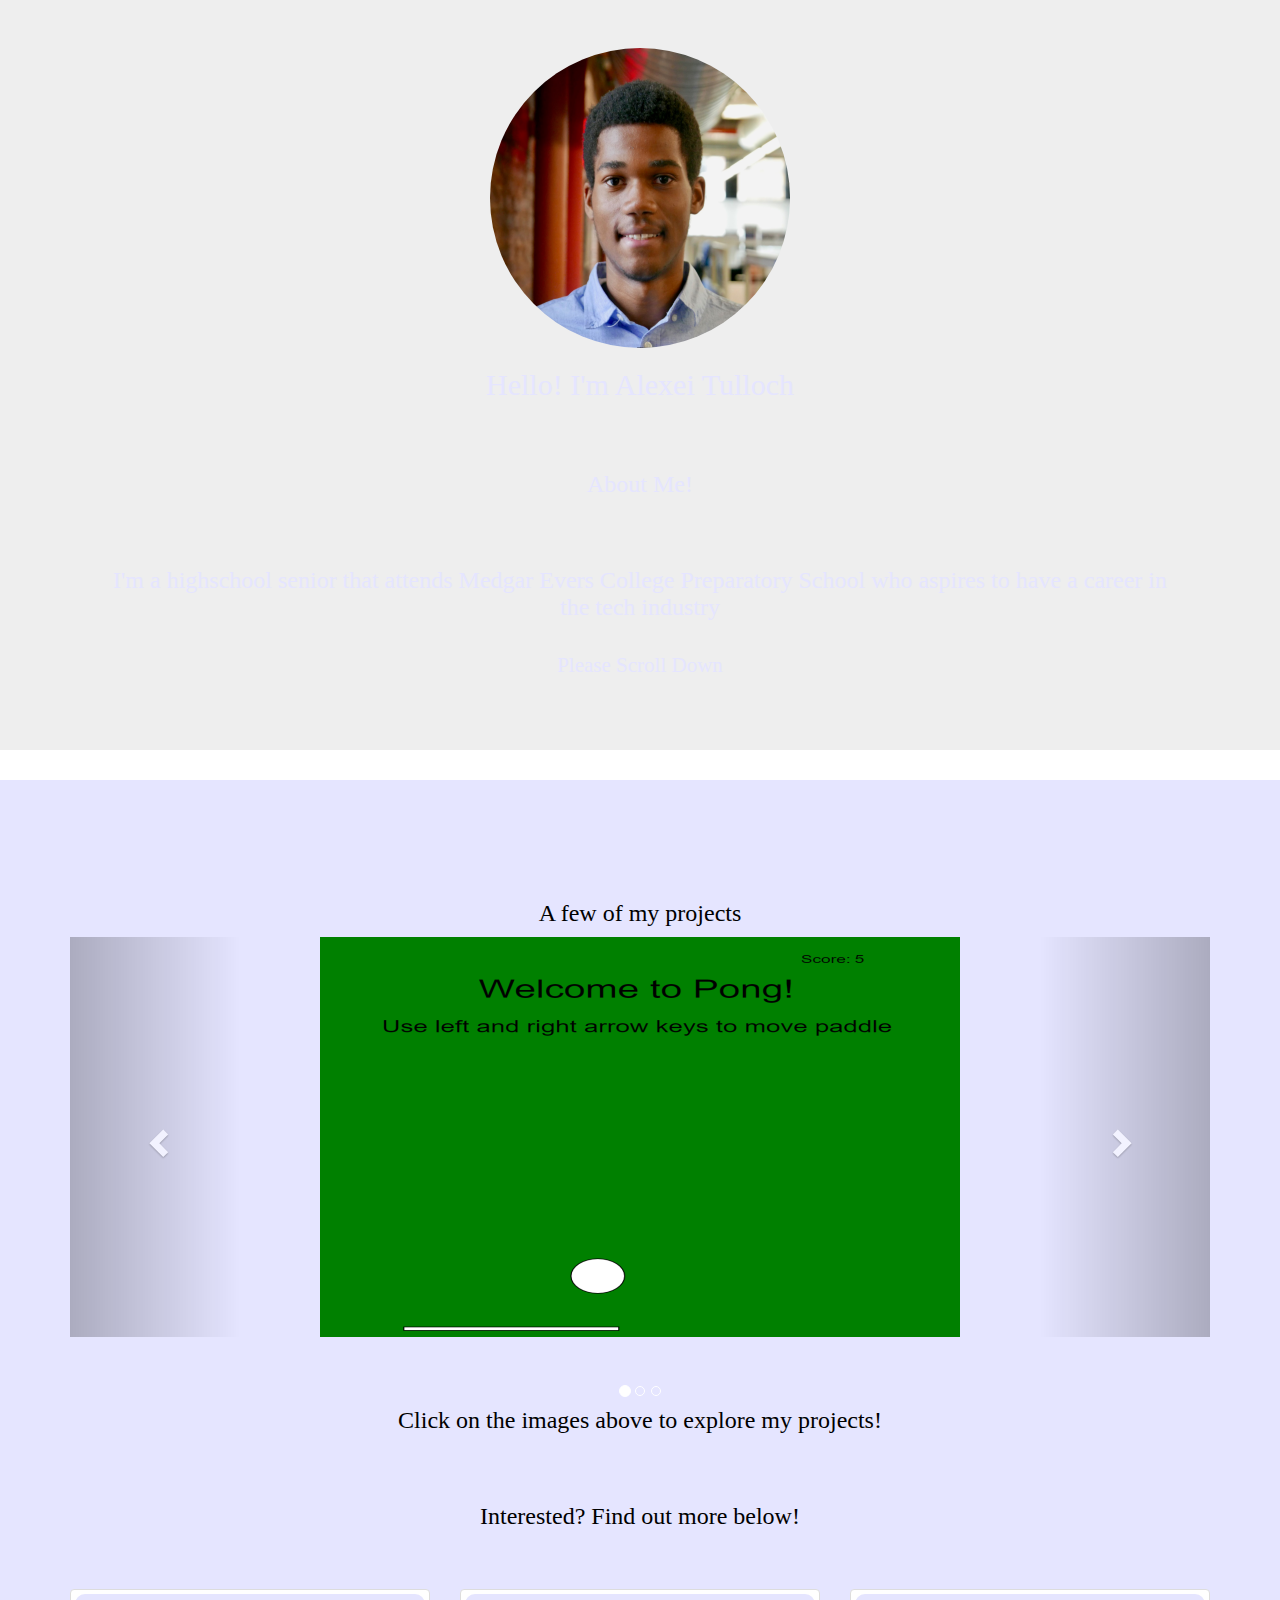
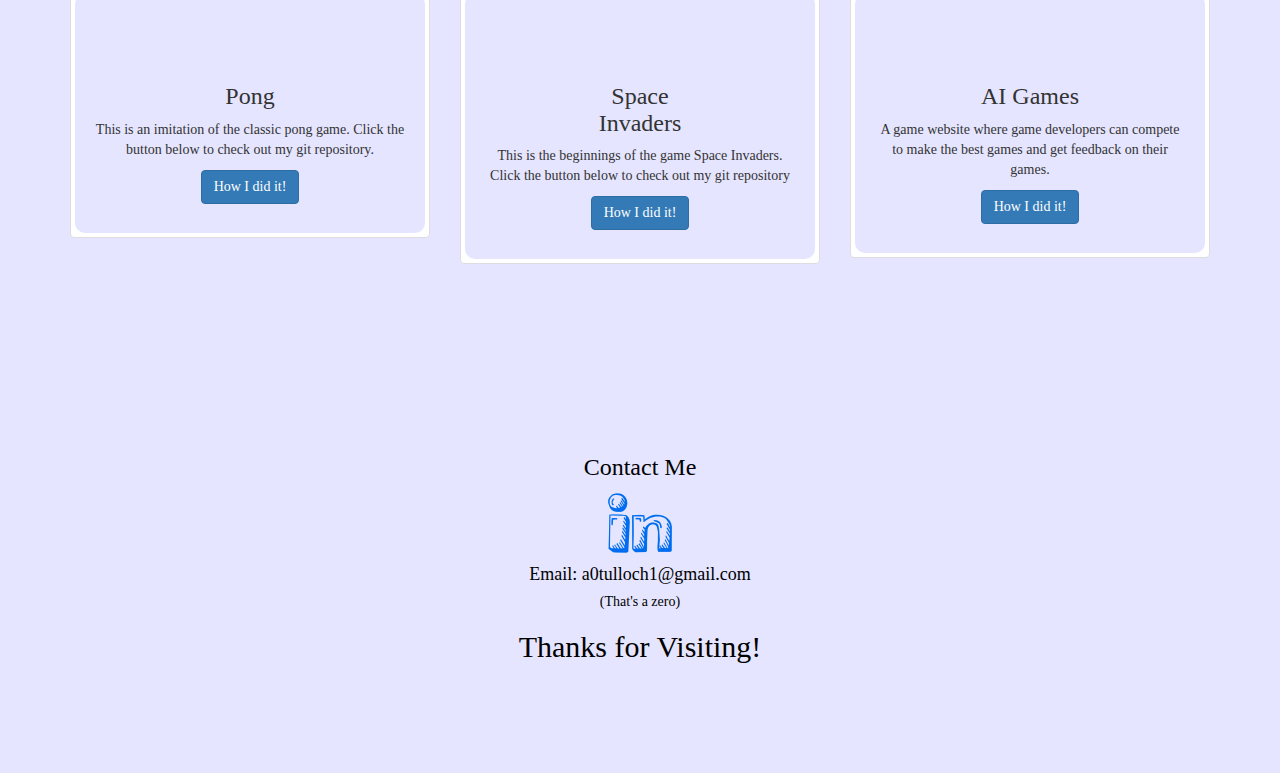
==== index.html @ 7e97834d "Update index.html" ====
<!DOCTYPE html>
<html lang="en">
<head>
    <meta charset="UTF-8">
    <meta name="viewport" content="width=device-width, initial-scale=1.0">
    <meta http-equiv="X-UA-Compatible" content="ie=edge">
    <title>Alexei Tulloch</title>
    <link rel="icon" href="assets/check.png">
    



</head>
<body>
  <link rel="stylesheet" href="main.css">
  <link rel="stylesheet" href="animate.css">
  <link rel="stylesheet" href="https://fonts.googleapis.com/css?family=Permanent+Marker|Plaster">

  <link rel="stylesheet" href="https://maxcdn.bootstrapcdn.com/bootstrap/3.3.7/css/bootstrap.min.css">
    <div class="jumbotron">
        
<div class="first1">
    <div class="container">
  <img src="assets/Capture4.PNG" class="img-circle" alt="My wonderful face" width="300" height="300">
        </div> 
  
   <h2>Hello! I'm Alexei Tulloch</h2>

  
  <!-- <p><a class="btn btn-primary btn-lg" href="#" role="button">Learn more</a></p> -->

  <h3>About Me!</h3>
  <h3>I'm a highschool senior that attends Medgar Evers College Preparatory School who aspires to have a career in the tech industry</h3>
  
  <br>
  <p>Please Scroll Down</p>
   </div> 
</div>
<div class="first">
        <h3> A few of my projects</h3>
        
    <div class="container" >
   
  <div id="myCarousel" class="carousel slide" data-ride="carousel" >
    <!-- Indicators -->
    <ol class="carousel-indicators">
      <li data-target="#myCarousel" data-slide-to="0" class="active"></li>
      <li data-target="#myCarousel" data-slide-to="1"></li>
      <li data-target="#myCarousel" data-slide-to="2"></li>
    </ol>

    <!-- Wrapper for slides -->
    <div class="carousel-inner" >
      <div class="item active" >
          <a href="alexei-pong/index.html" target="blank">
                <img src="assets/pong2.PNG" alt="Awesome Work #1" style="width:640px;height:400px; margin: auto">
            </a>
      </div>

      <div class="item">
          <a href="alexei-spaceinvaders/space.html" target="blank">
        <img src="assets/spaceinvaders1.PNG" alt="Awesome Work #2" style="width:640px;height:400px; margin: auto">
        </a>
      </div>
    
      <div class="item">
          <a href="https://alexeiasc4.github.io/demo/" target="blank">
        <img src="assets/aigames.PNG" alt="Awesome Work #3" style="width:640px;height:400px; margin: auto">
        </a>
      </div>
      <a class="left carousel-control" href="#myCarousel" data-slide="prev">
      <span class="glyphicon glyphicon-chevron-left"></span>
      <span class="sr-only">Previous</span>
    </a>
    <a class="right carousel-control" href="#myCarousel" data-slide="next">
      <span class="glyphicon glyphicon-chevron-right"></span>
      <span class="sr-only">Next</span>
    </a>
    </div>
    <h3>Click on the images above to explore my projects!</h3>
    </div>
    <div class="first2">
        <h3>Interested? Find out more below!</h3>
    </div>
    <div class="row">
  <div class="col-sm-4">
    <div class="thumbnail">
      
      <div class="caption">
        <h3>Pong</h3>
        <p>This is an imitation of the classic pong game. Click the button below to check out my git repository.</p>
        <p><a href="https://github.com/alexeiASC4/alexeiASC/tree/master/alexei-pong" class="btn btn-primary" role="button" target="blank">How I did it!</a></p>
      </div>
    </div>
  </div>

  <div class="col-sm-4">
    <div class="thumbnail">
      
      <div class="caption">
        <h3>Space Invaders </h3>
        <p>This is the beginnings of the game Space Invaders. Click the button below to check out my git repository</p>
        <p><a href="https://github.com/alexeiASC4/alexeiASC/tree/master/alexei-spaceinvaders" class="btn btn-primary" role="button" target="blank">How I did it!</a></p>
      </div>
    </div>
  </div>

  <div class="col-sm-4">
    <div class="thumbnail">
      
      <div class="caption">
        <h3>AI Games</h3>
        <p>A game website where game developers can compete to make the best games and get feedback on their games.</p>
        <p><a href="https://github.com/alexeiASC4/demo" class="btn btn-primary" role="button" target="blank">How I did it!</a></p>
      </div>
    </div>
  </div>

</div>

     <div class="second">
         <h3>Contact Me</h3>
         <a href="https://www.linkedin.com/in/alexei-tulloch-neversettle/" target="blank">
         <img src="assets/linkedin.png"></a>
         <h4>Email: a0tulloch1@gmail.com </h4>
         <h5>(That's a zero)           </h5>
         
          <div class="box">
  <div class="text animated rubberBand"><h2>Thanks for Visiting!</h2></div>
</div>

     </div>
<!-- jQuery library -->
<script src="https://ajax.googleapis.com/ajax/libs/jquery/3.2.1/jquery.min.js"></script>

<!-- Latest compiled JavaScript -->
<script src="https://maxcdn.bootstrapcdn.com/bootstrap/3.3.7/js/bootstrap.min.js"></script>
</body>
</html>
---- main.css ----
.jumbotron{
    text-align:center;
    font-family: 'Permanent Marker', cursive;
    
    color:white; 
   
}
.first{
    font-family: 'Permanent Marker', cursive;
    text-align: center;
    background-color: #E5E5FF;
    padding-top:50px;
    text-align: center;
    margin-bottom: 100px;
    color:black;
}
.first1{
    
    background-image: url("https://68.media.tumblr.com/c6e37502d4da22a4761c9f3263a43c32/tumblr_nj76ot5V451tcuj64o1_400.gif");
    color:#E5E5FF;
    padding-top:50px;
    padding-bottom:50px;
     margin-top:-50px; 
    margin-bottom: -93px;  
    background-size: cover;
    text-align: center;
    padding-bottom:100px;

}
.second{
     
    padding-top:100px;
    background-color: #E5E5FF;
    color:black;
    
    
}


html{
    background-color: #E5E5FF;
}
h3{
    padding-top:50px;
    padding-left:100px;
    padding-right:100px;
}



.first2{
    padding-bottom: 50px;
    color:black;
}
.caption{
    background-color:#E5E5FF;
    border: 10px solid #E5E5FF;
    border-radius: 10px;
}
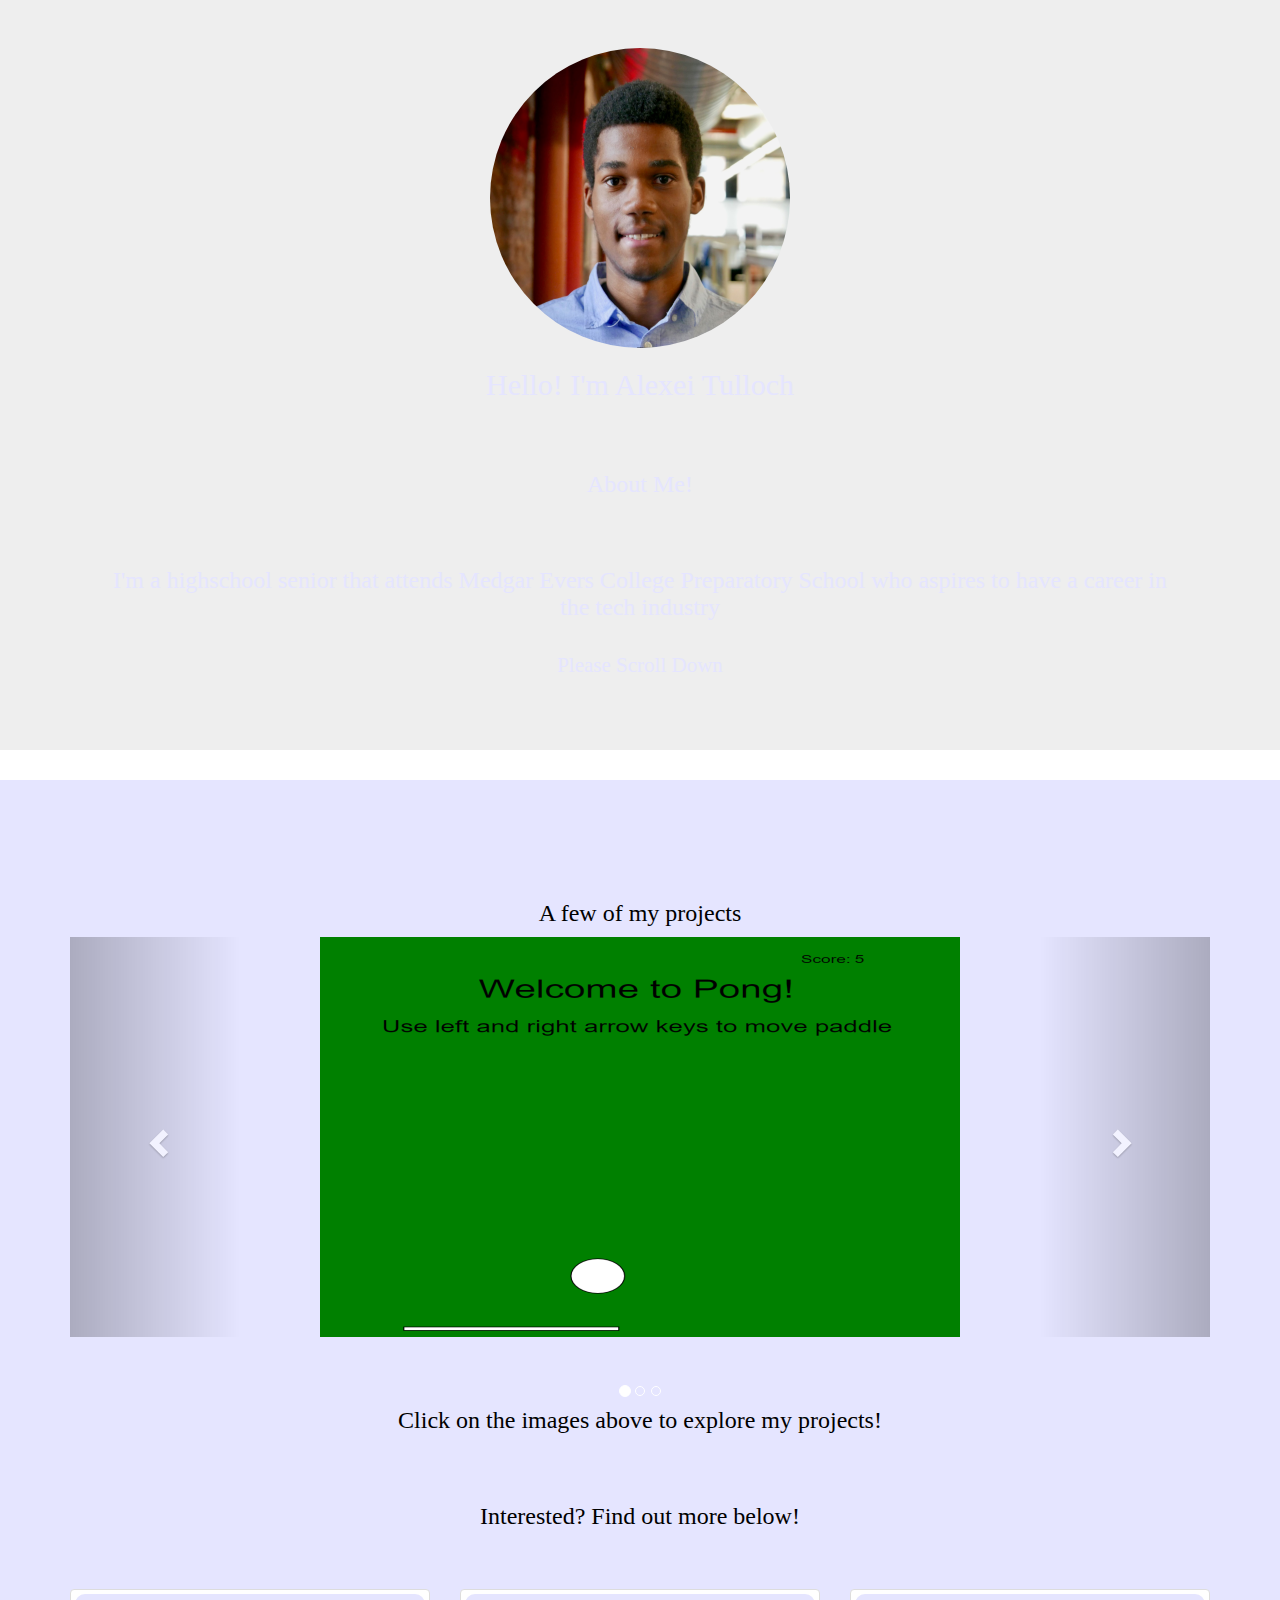
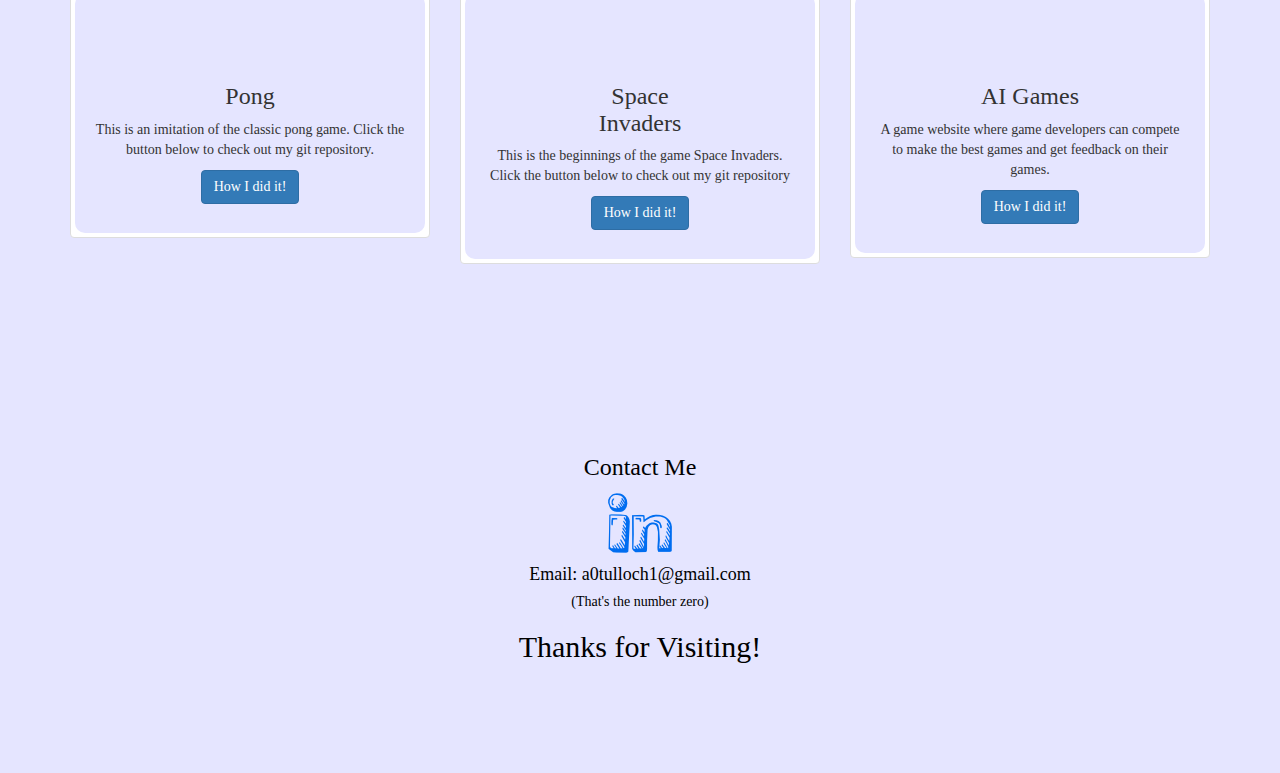
==== commit fe400dd0: "Update index.html" ====
--- a/index.html
+++ b/index.html
@@ -123,7 +123,7 @@
          <a href="https://www.linkedin.com/in/alexei-tulloch-neversettle/" target="blank">
          <img src="assets/linkedin.png"></a>
          <h4>Email: a0tulloch1@gmail.com </h4>
-         <h5>(That's a zero)           </h5>
+         <h5>(That's the number zero)           </h5>
          
           <div class="box">
   <div class="text animated rubberBand"><h2>Thanks for Visiting!</h2></div>
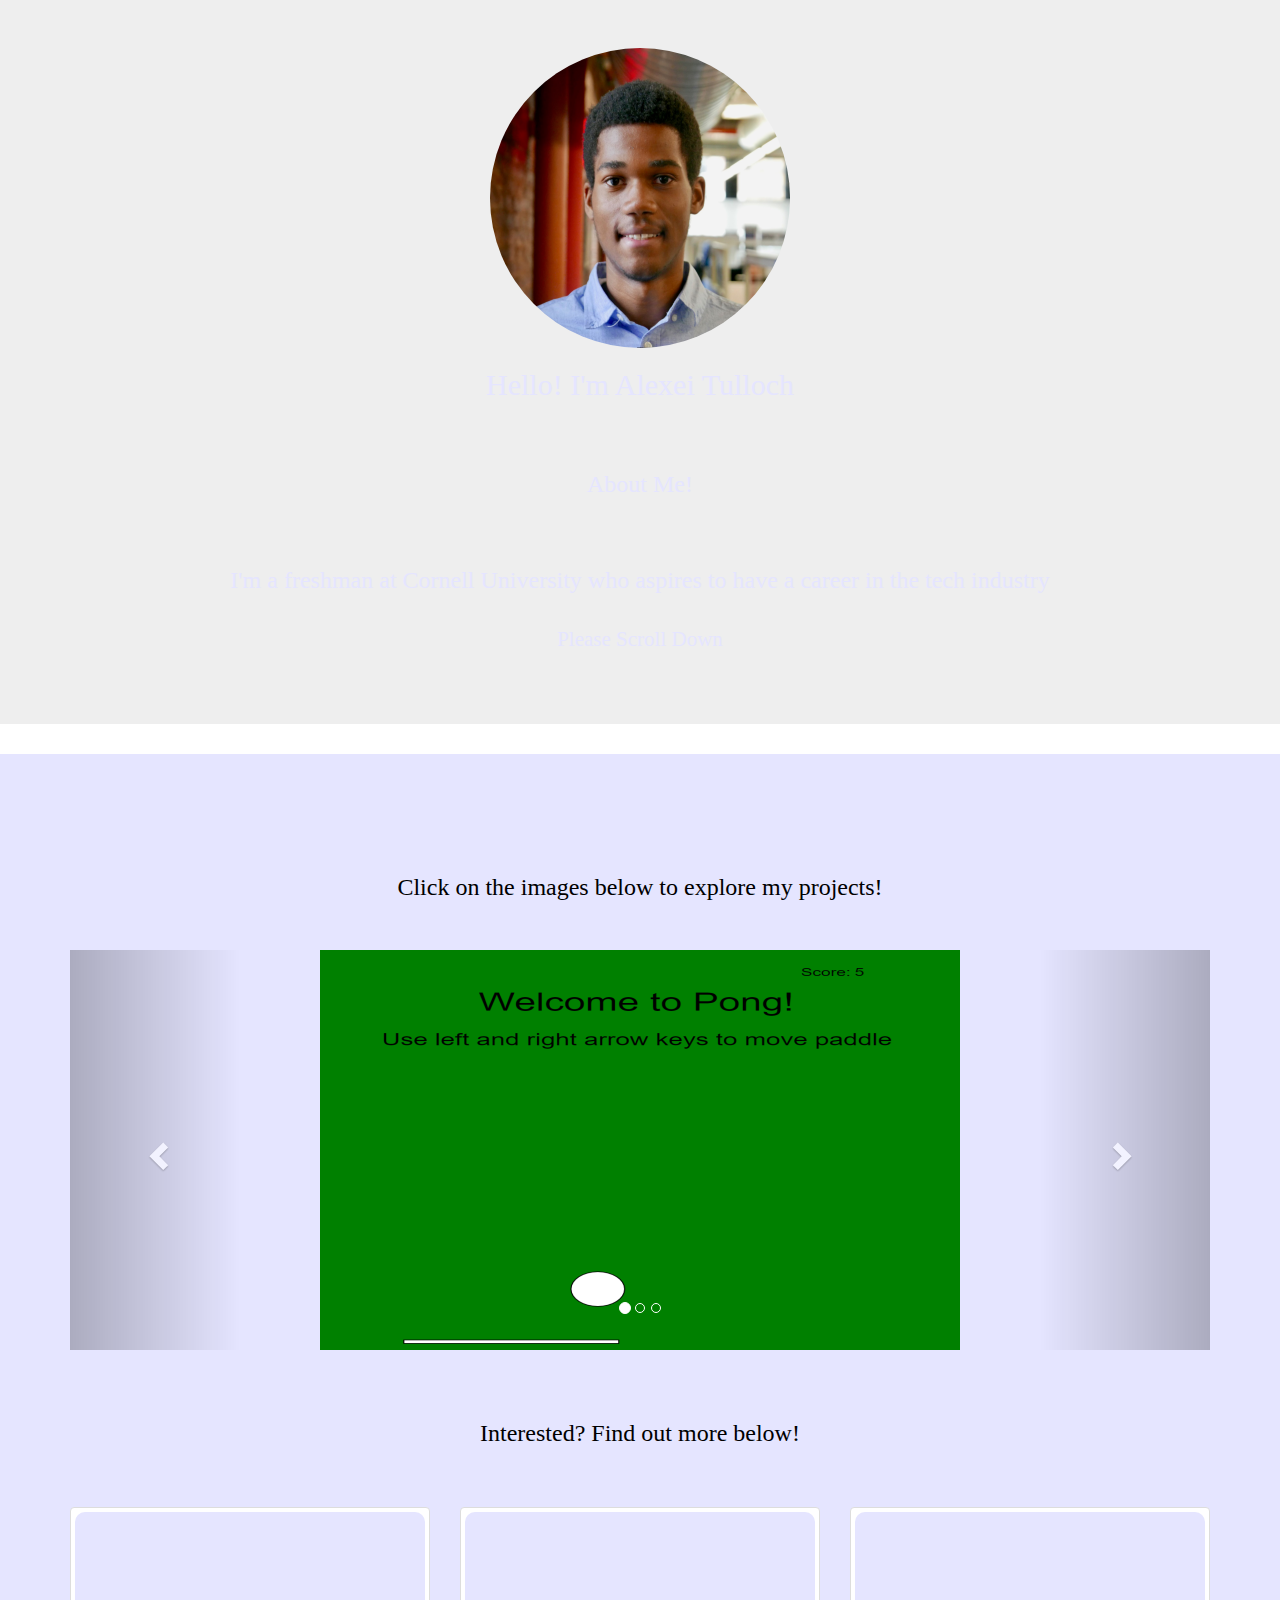
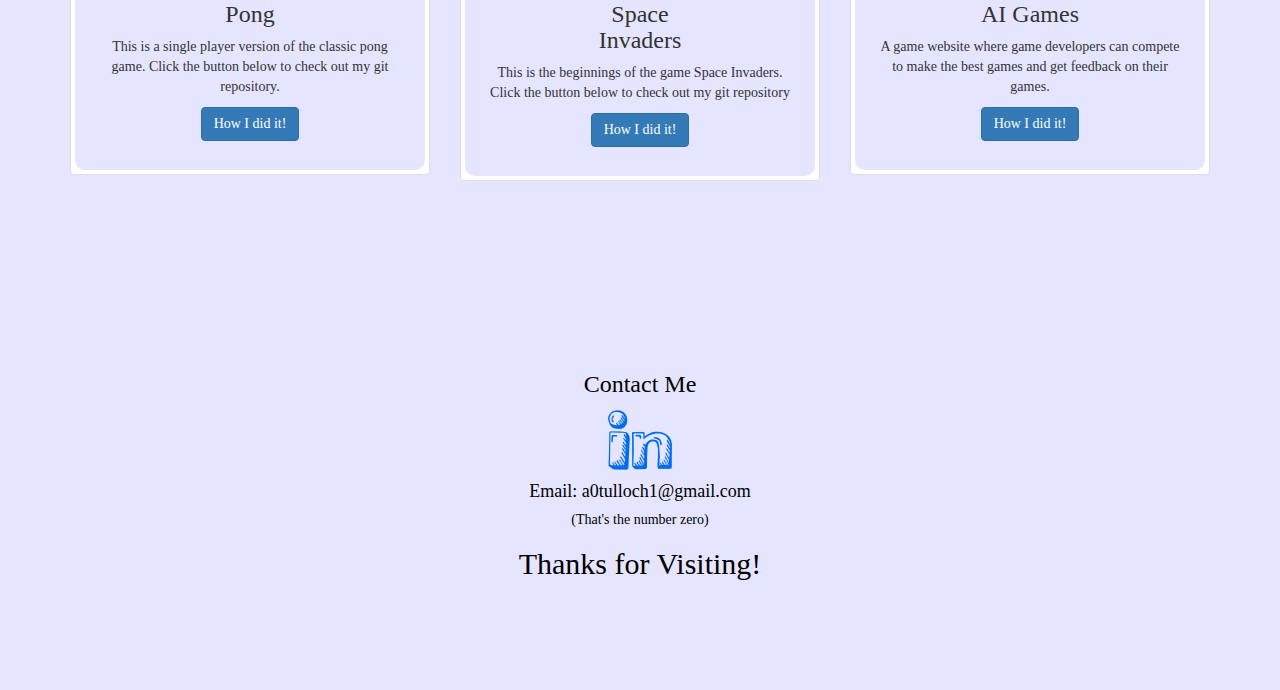
==== commit 9573a3bb: "changed hs to college and a minor revision" ====
--- a/index.html
+++ b/index.html
@@ -30,15 +30,16 @@
   <!-- <p><a class="btn btn-primary btn-lg" href="#" role="button">Learn more</a></p> -->
 
   <h3>About Me!</h3>
-  <h3>I'm a highschool senior that attends Medgar Evers College Preparatory School who aspires to have a career in the tech industry</h3>
+  <h3>I'm a freshman at Cornell University who aspires to have a career in the tech industry</h3>
   
   <br>
   <p>Please Scroll Down</p>
    </div> 
 </div>
 <div class="first">
-        <h3> A few of my projects</h3>
-        
+        <h3>Click on the images below to explore my projects!</h3>
+        <br>
+        <br>
     <div class="container" >
    
   <div id="myCarousel" class="carousel slide" data-ride="carousel" >
@@ -77,7 +78,7 @@
       <span class="sr-only">Next</span>
     </a>
     </div>
-    <h3>Click on the images above to explore my projects!</h3>
+
     </div>
     <div class="first2">
         <h3>Interested? Find out more below!</h3>
@@ -88,7 +89,7 @@
       
       <div class="caption">
         <h3>Pong</h3>
-        <p>This is an imitation of the classic pong game. Click the button below to check out my git repository.</p>
+        <p>This is a single player version of the classic pong game. Click the button below to check out my git repository.</p>
         <p><a href="https://github.com/alexeiASC4/alexeiASC/tree/master/alexei-pong" class="btn btn-primary" role="button" target="blank">How I did it!</a></p>
       </div>
     </div>
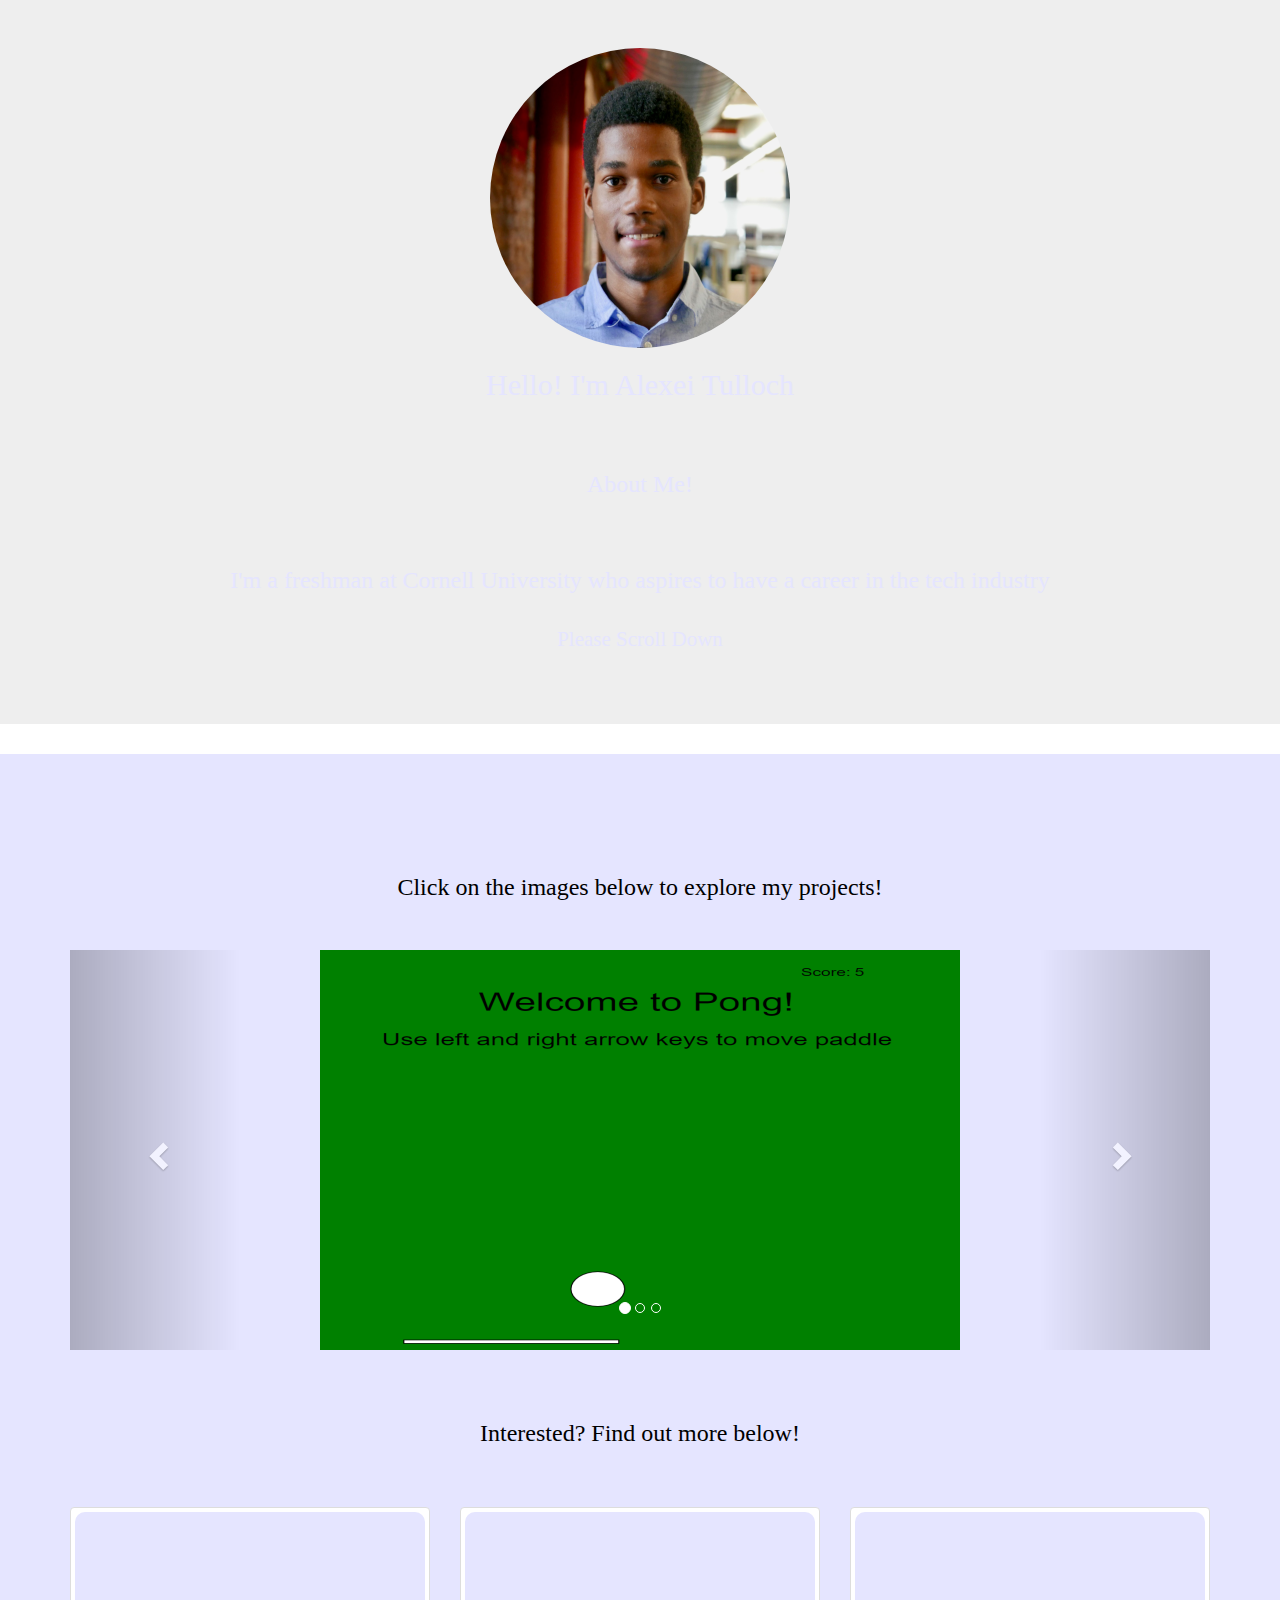
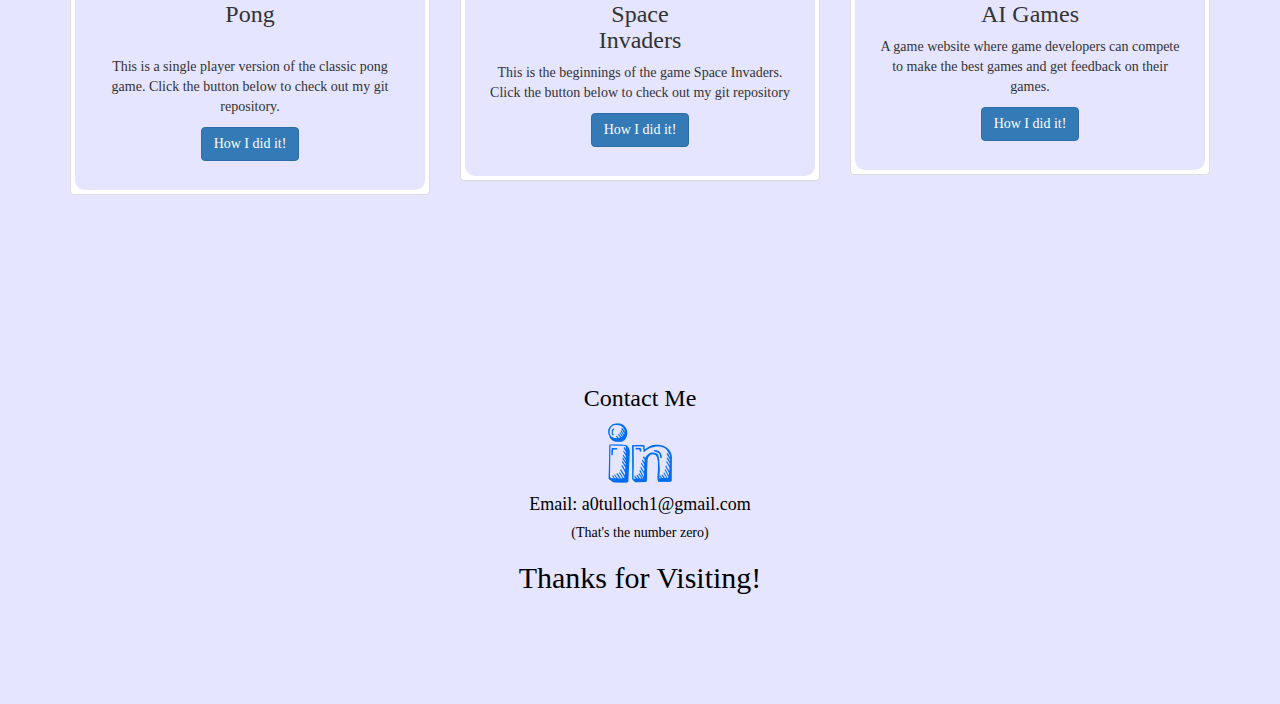
==== commit 1d53d282: "Added line break" ====
--- a/index.html
+++ b/index.html
@@ -89,6 +89,7 @@
       
       <div class="caption">
         <h3>Pong</h3>
+          <br>
         <p>This is a single player version of the classic pong game. Click the button below to check out my git repository.</p>
         <p><a href="https://github.com/alexeiASC4/alexeiASC/tree/master/alexei-pong" class="btn btn-primary" role="button" target="blank">How I did it!</a></p>
       </div>
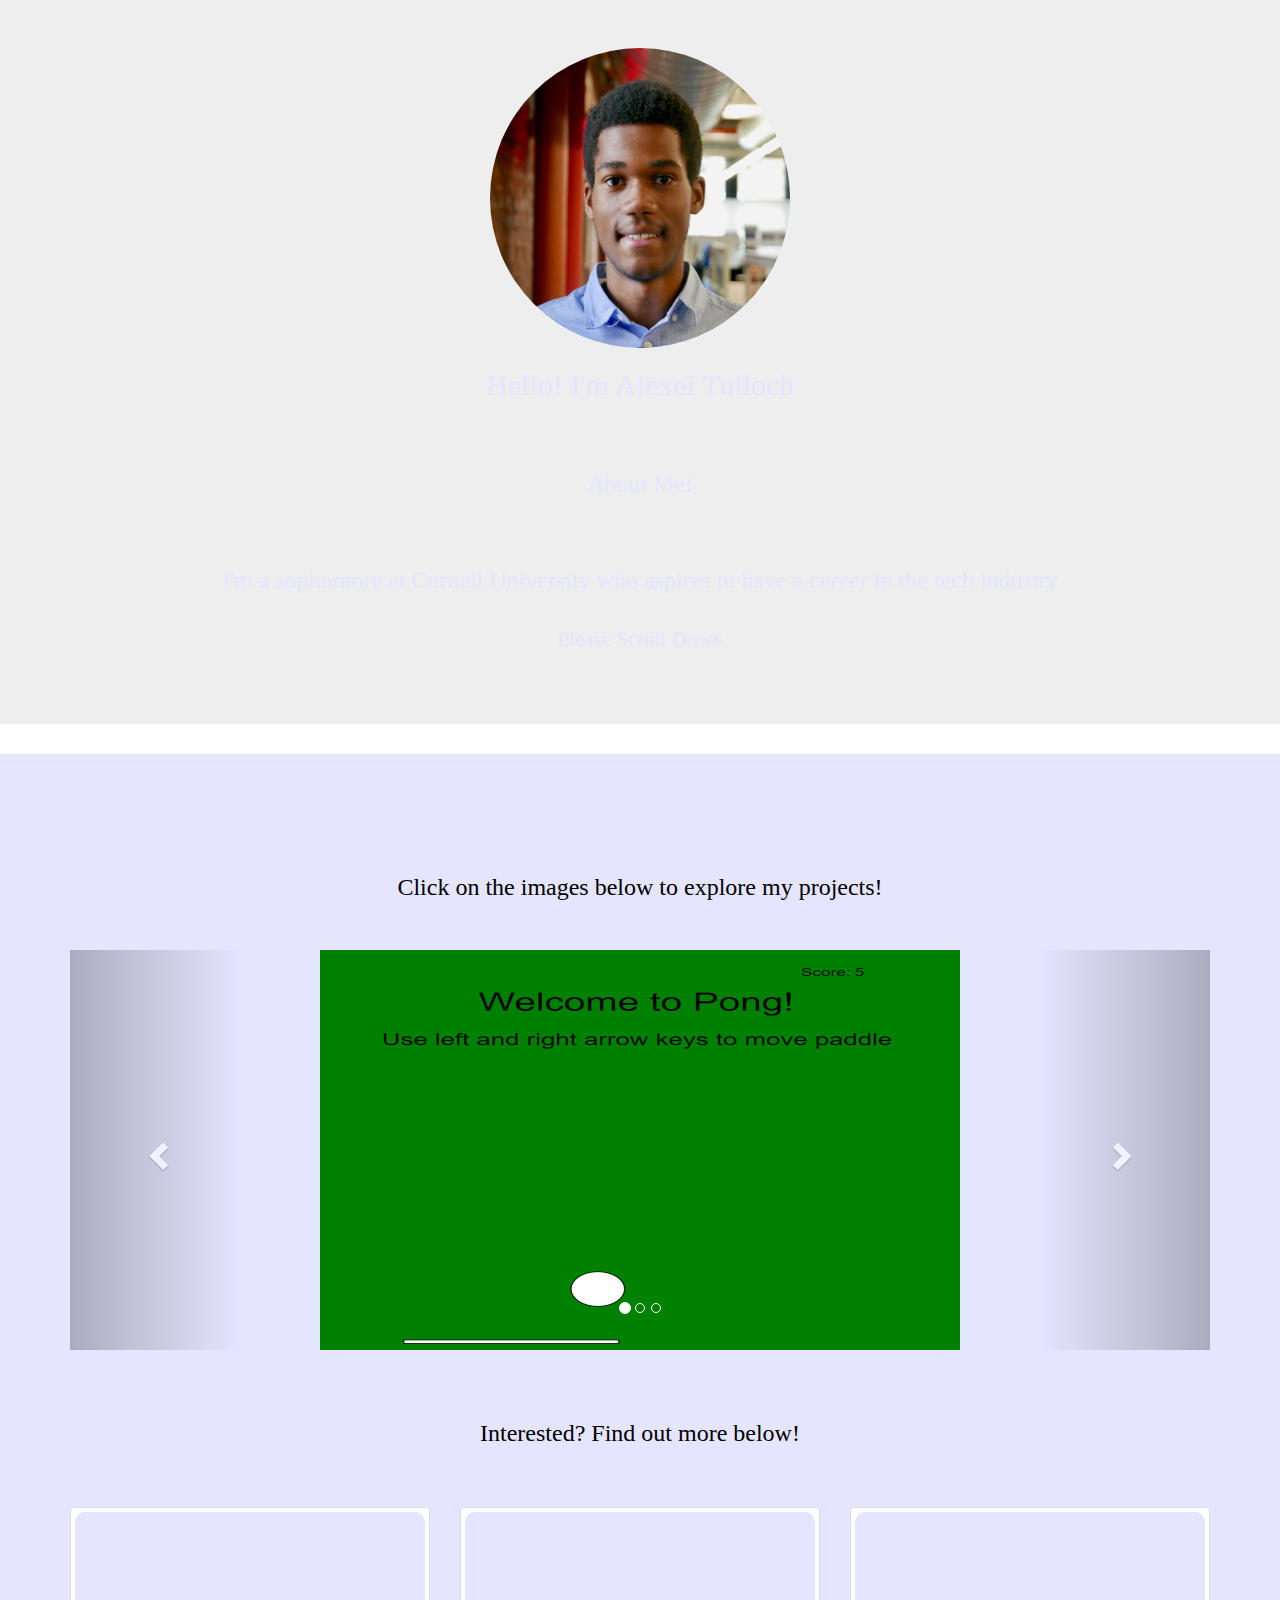
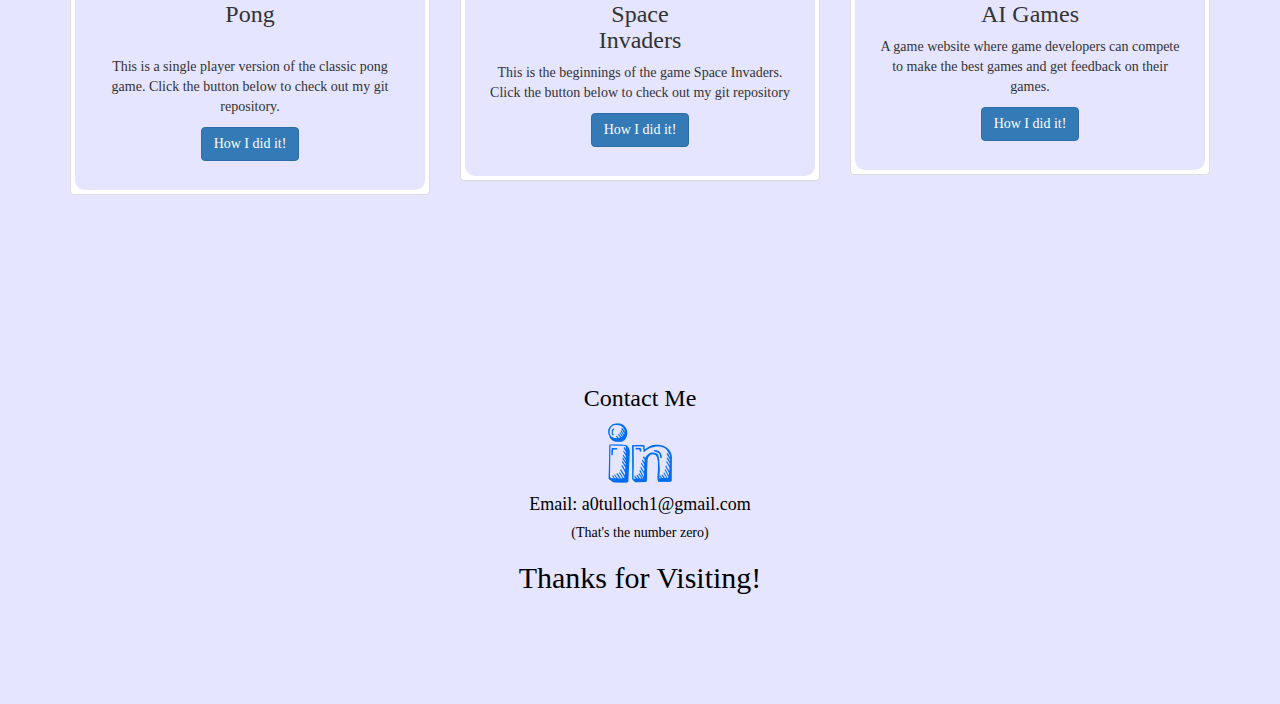
==== commit 2fffd5e5: "Update index.html" ====
--- a/index.html
+++ b/index.html
@@ -30,7 +30,7 @@
   <!-- <p><a class="btn btn-primary btn-lg" href="#" role="button">Learn more</a></p> -->
 
   <h3>About Me!</h3>
-  <h3>I'm a freshman at Cornell University who aspires to have a career in the tech industry</h3>
+  <h3>I'm a sophomore at Cornell University who aspires to have a career in the tech industry</h3>
   
   <br>
   <p>Please Scroll Down</p>
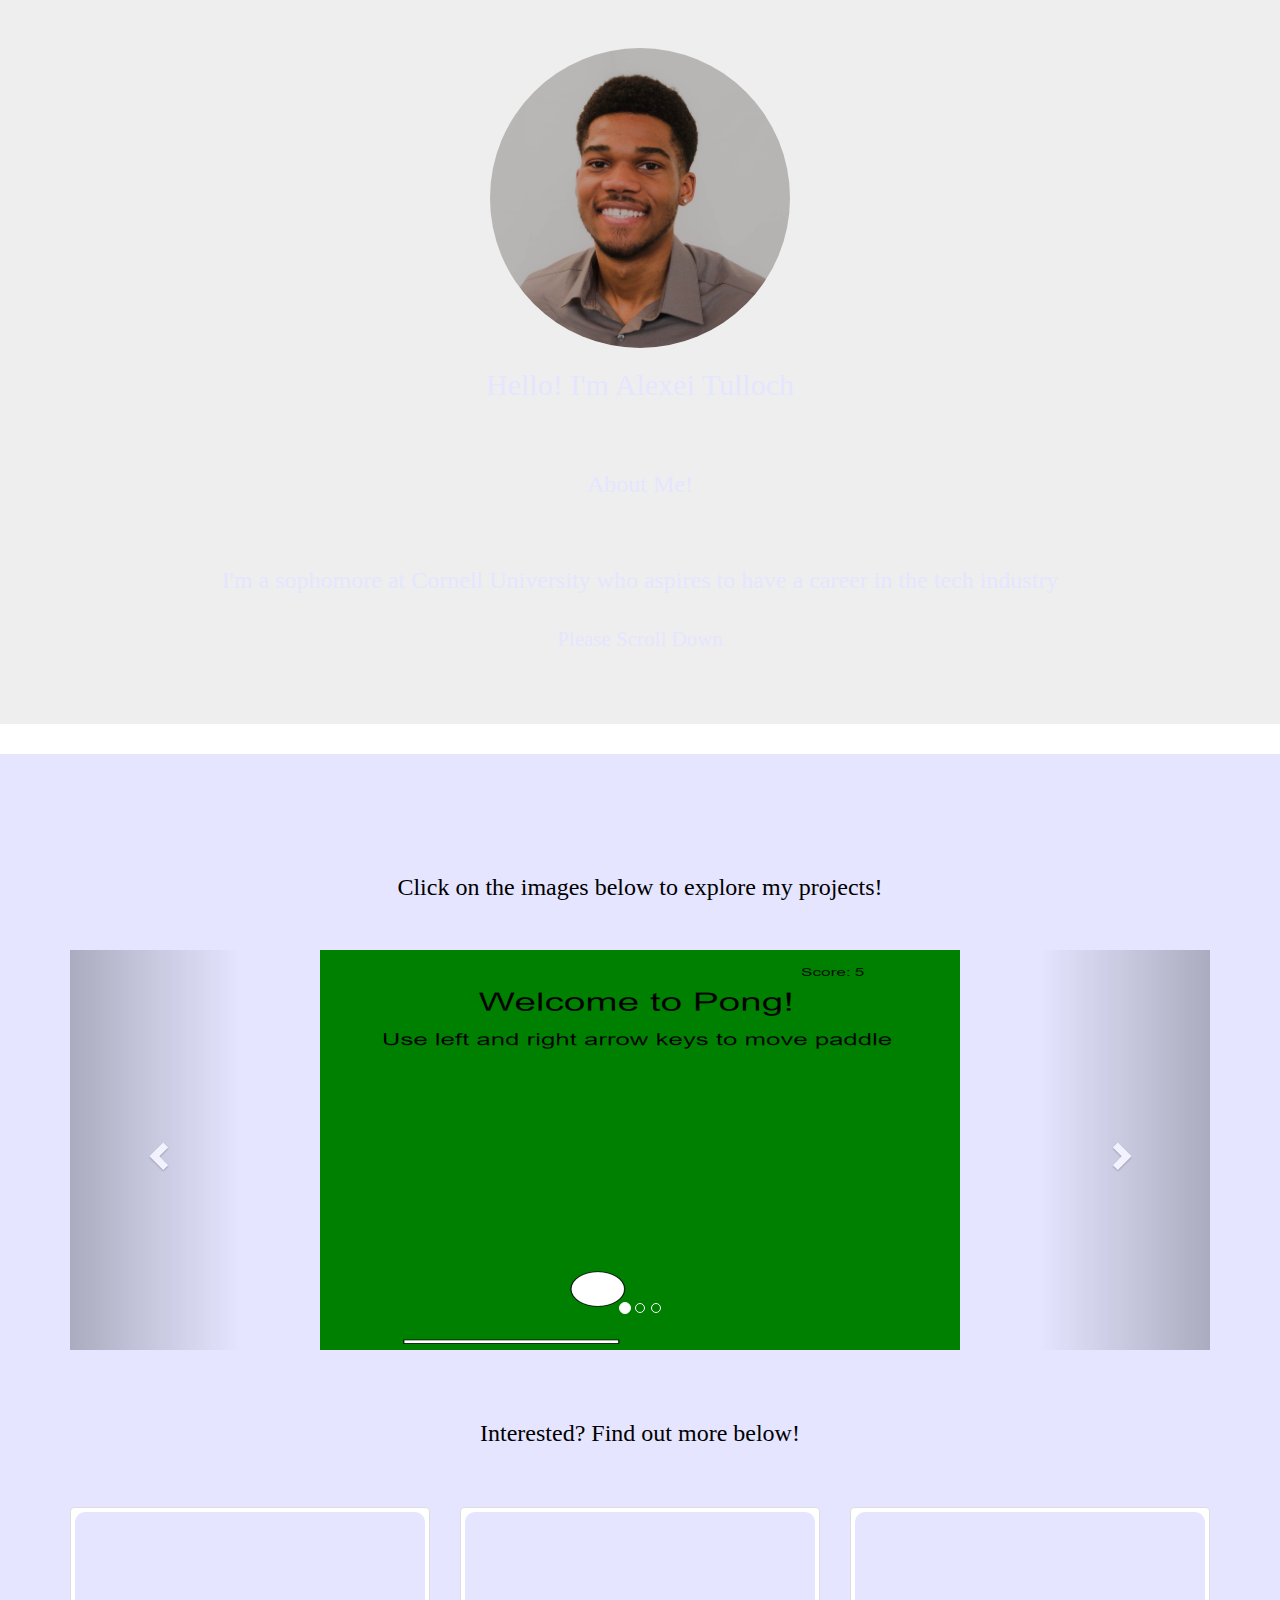
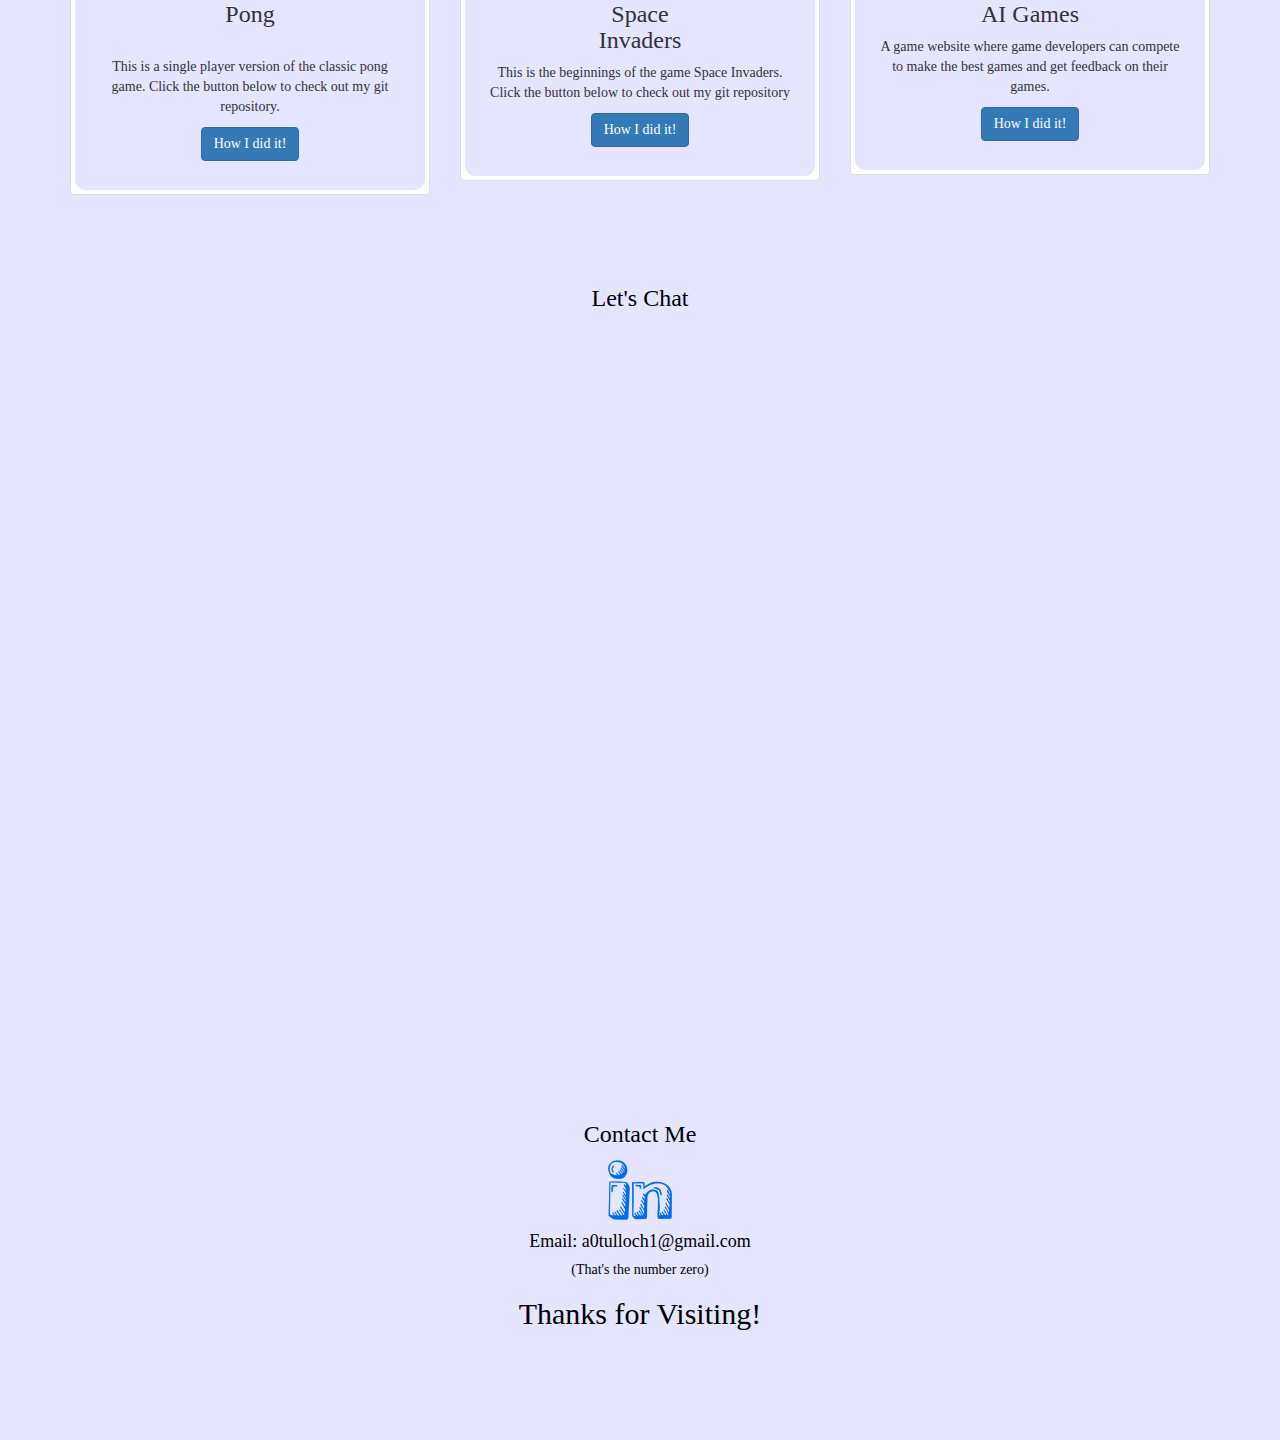
==== commit 2bc22fda: "changed page icon, my image, and added calendly" ====
--- a/index.html
+++ b/index.html
@@ -5,7 +5,7 @@
     <meta name="viewport" content="width=device-width, initial-scale=1.0">
     <meta http-equiv="X-UA-Compatible" content="ie=edge">
     <title>Alexei Tulloch</title>
-    <link rel="icon" href="assets/check.png">
+    <link rel="icon" href="assets/logo.png">
     
 
 
@@ -21,7 +21,7 @@
         
 <div class="first1">
     <div class="container">
-  <img src="assets/Capture4.PNG" class="img-circle" alt="My wonderful face" width="300" height="300">
+  <img src="assets/myrealimage.jpg" class="img-circle" alt="My wonderful face" width="300" height="300">
         </div> 
   
    <h2>Hello! I'm Alexei Tulloch</h2>
@@ -119,6 +119,11 @@
   </div>
 
 </div>
+<h3>Let's Chat</h3>
+<!-- Calendly inline widget begin -->
+<div class="calendly-inline-widget" data-url="https://calendly.com/alexeitulloch" style="min-width:320px;height:630px;"></div>
+<script type="text/javascript" src="https://assets.calendly.com/assets/external/widget.js"></script>
+<!-- Calendly inline widget end -->
 
      <div class="second">
          <h3>Contact Me</h3>
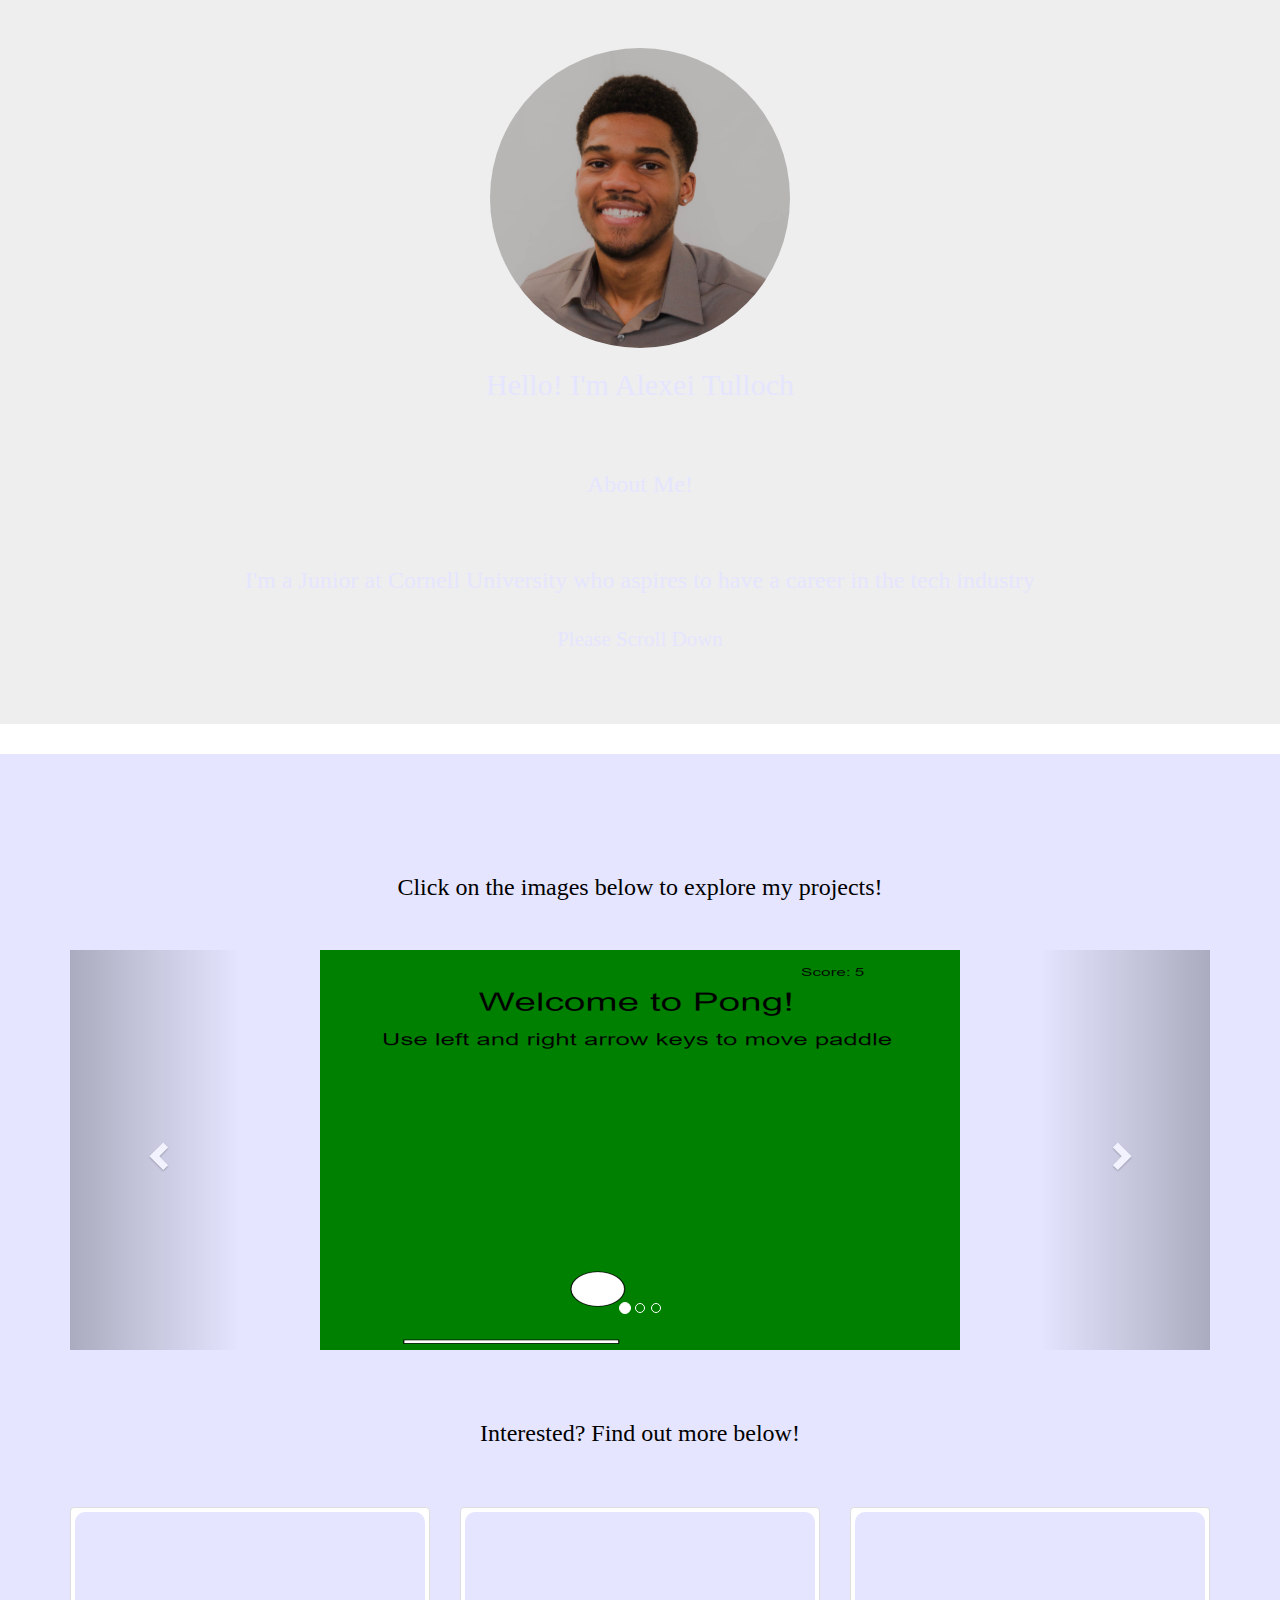
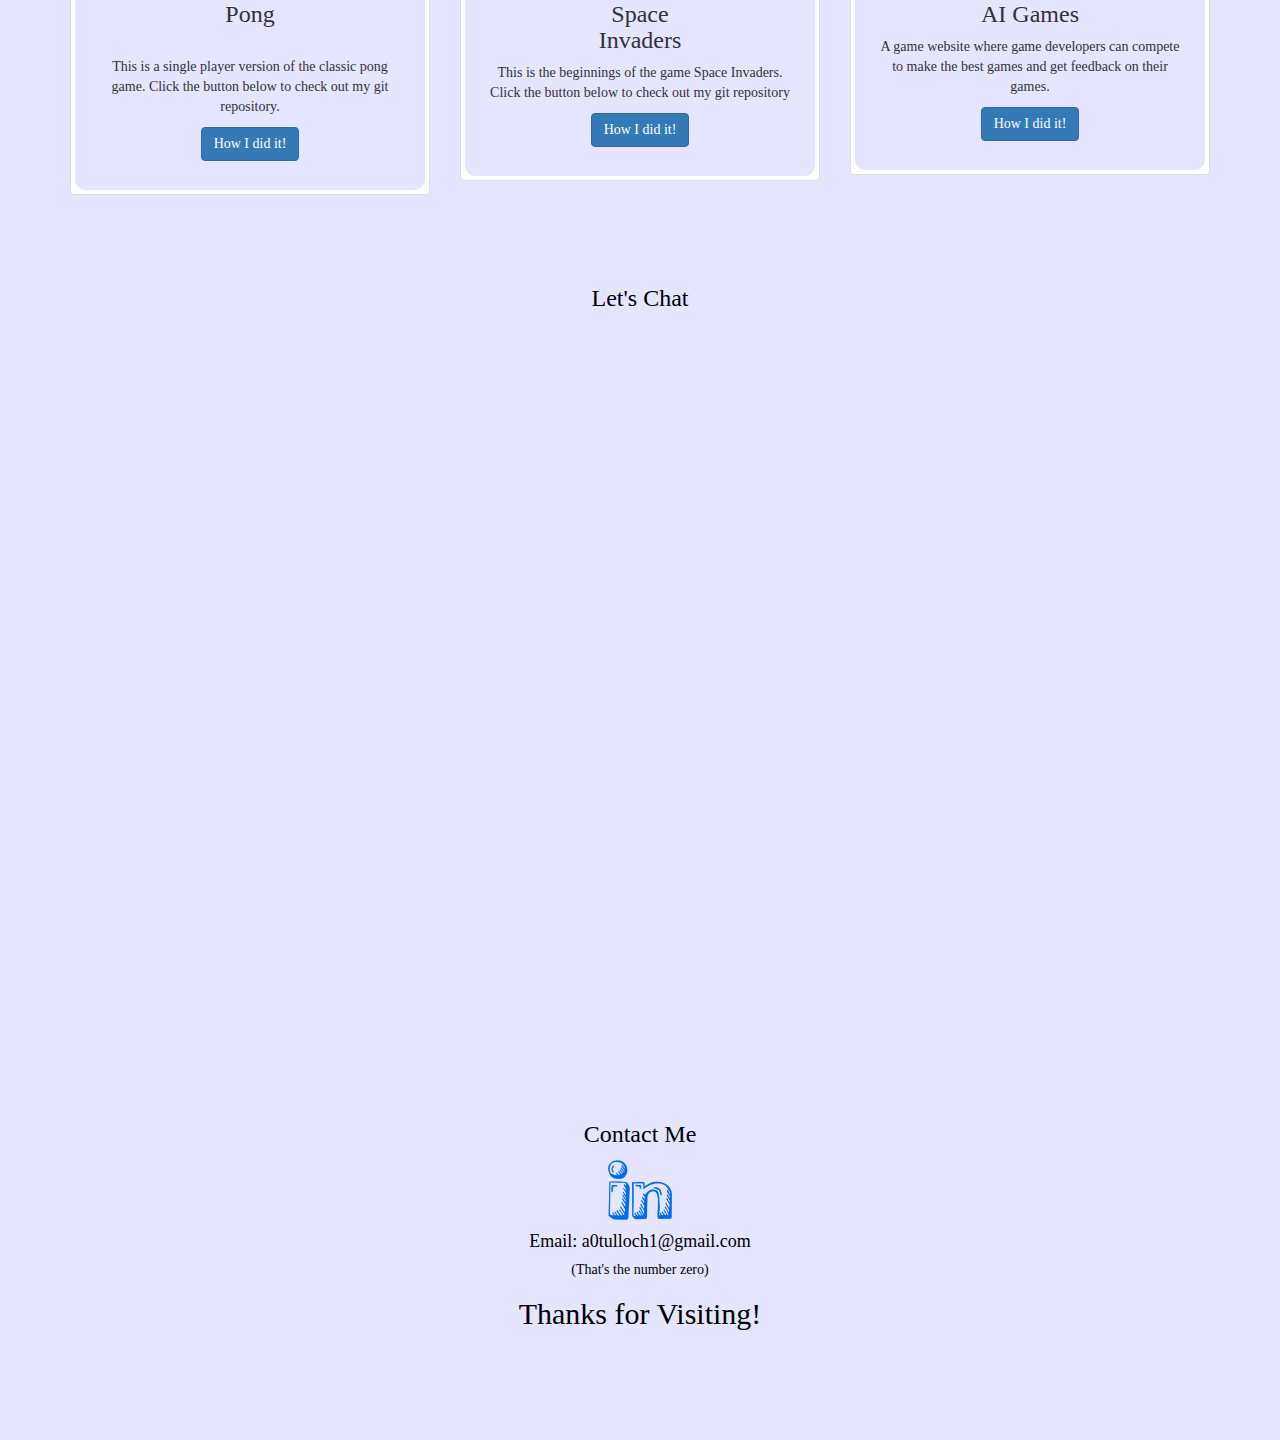
==== commit f48bb998: "Updated school year" ====
--- a/index.html
+++ b/index.html
@@ -30,7 +30,7 @@
   <!-- <p><a class="btn btn-primary btn-lg" href="#" role="button">Learn more</a></p> -->
 
   <h3>About Me!</h3>
-  <h3>I'm a sophomore at Cornell University who aspires to have a career in the tech industry</h3>
+  <h3>I'm a Junior at Cornell University who aspires to have a career in the tech industry</h3>
   
   <br>
   <p>Please Scroll Down</p>
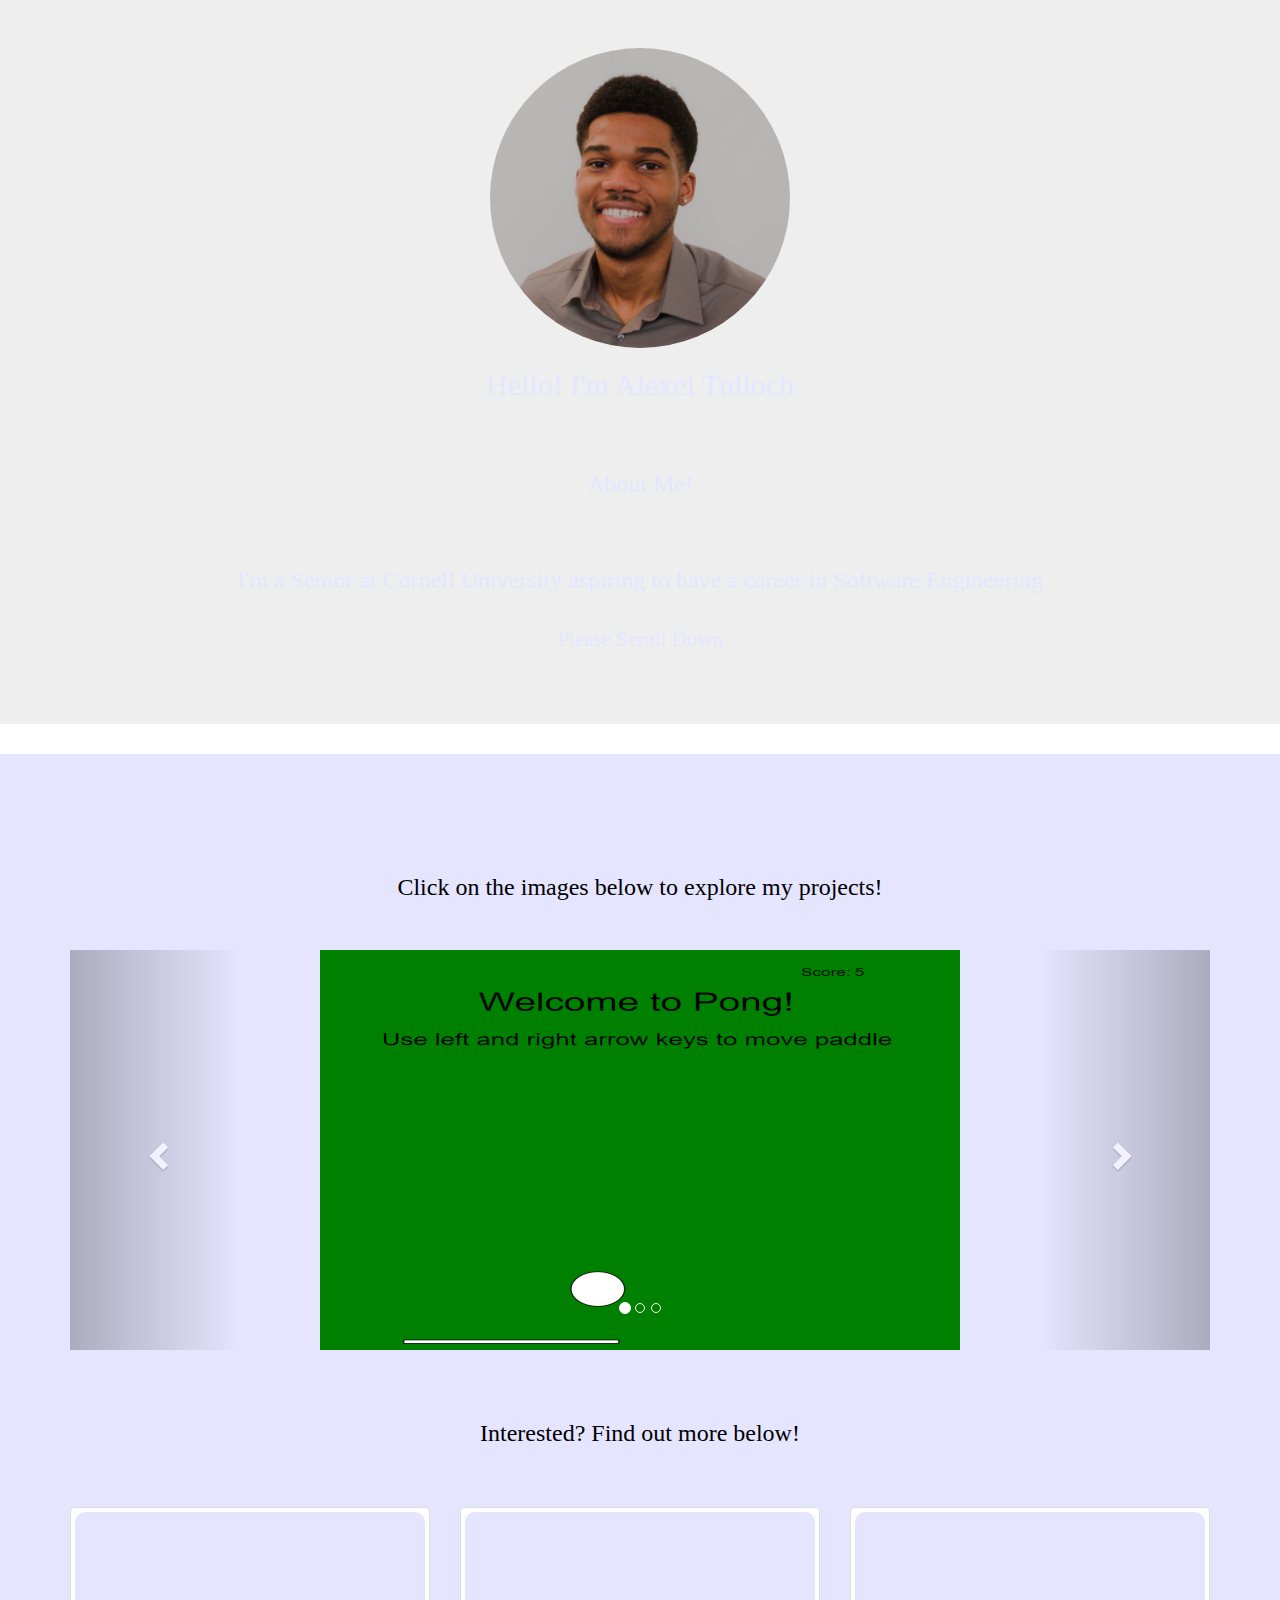
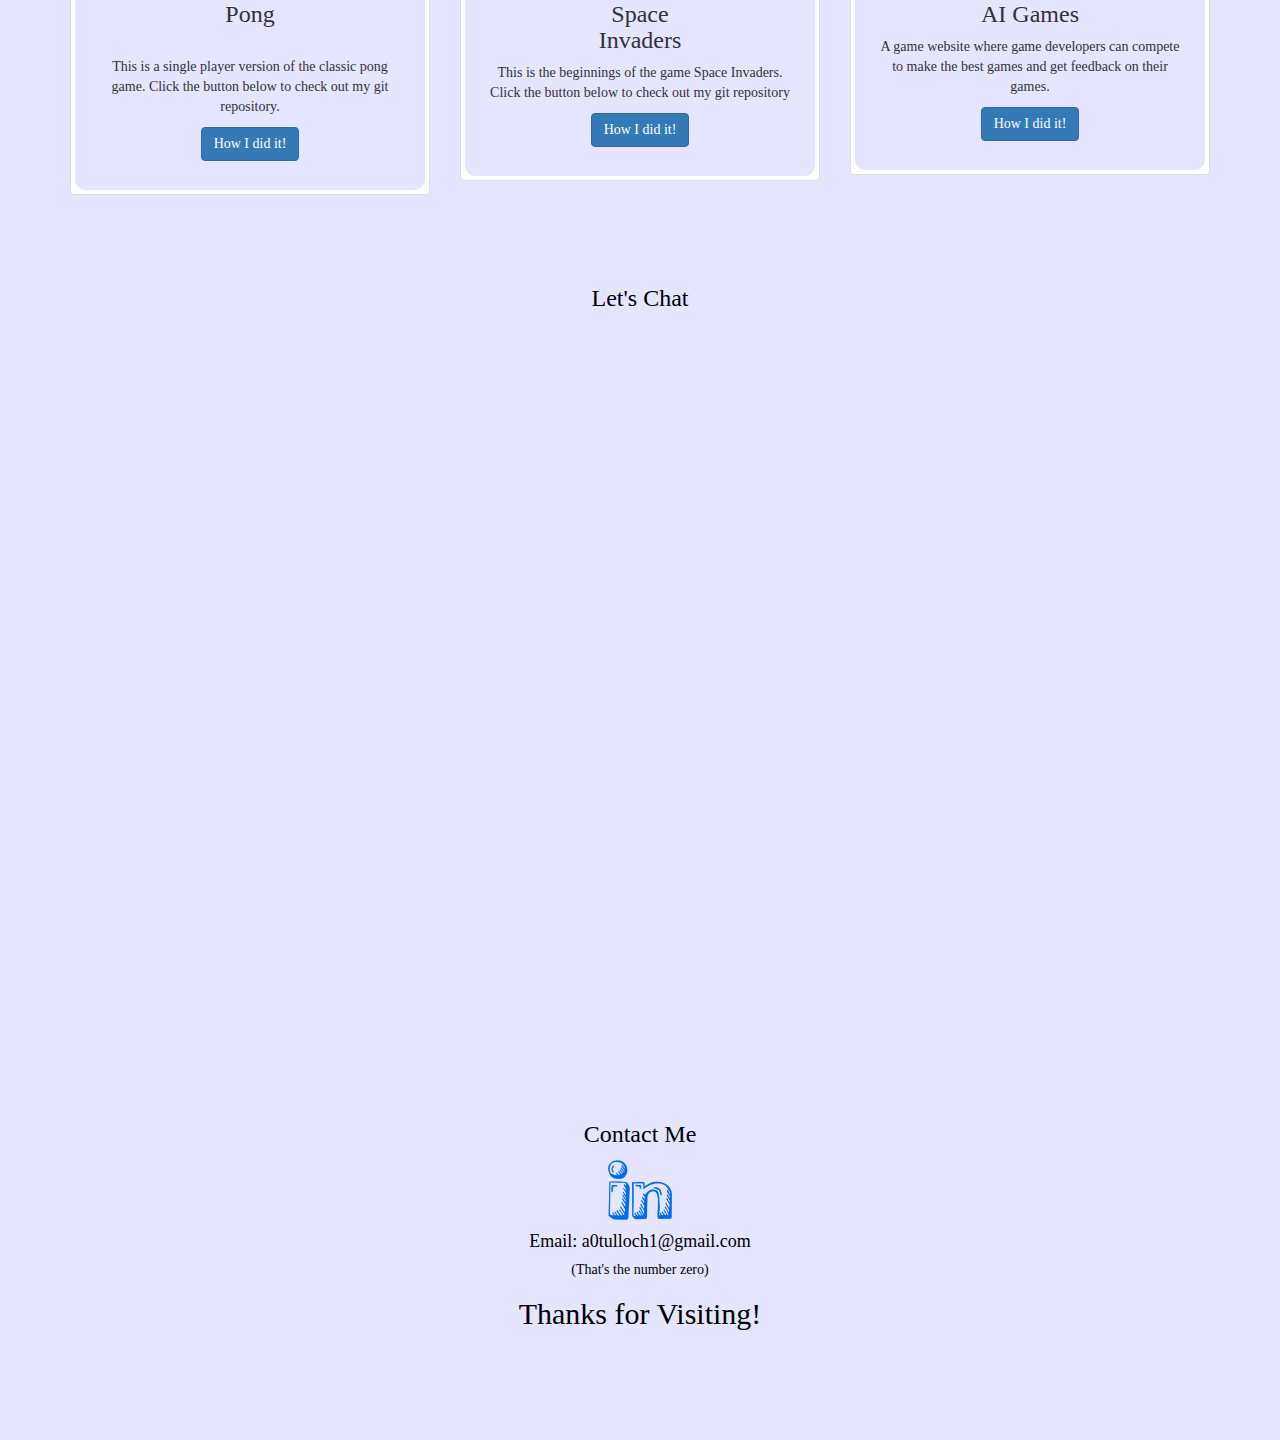
==== commit 75382d5f: "Update index.html" ====
--- a/index.html
+++ b/index.html
@@ -30,7 +30,7 @@
   <!-- <p><a class="btn btn-primary btn-lg" href="#" role="button">Learn more</a></p> -->
 
   <h3>About Me!</h3>
-  <h3>I'm a Junior at Cornell University who aspires to have a career in the tech industry</h3>
+  <h3>I'm a Senior at Cornell University aspiring to have a career in Software Engineering</h3>
   
   <br>
   <p>Please Scroll Down</p>
